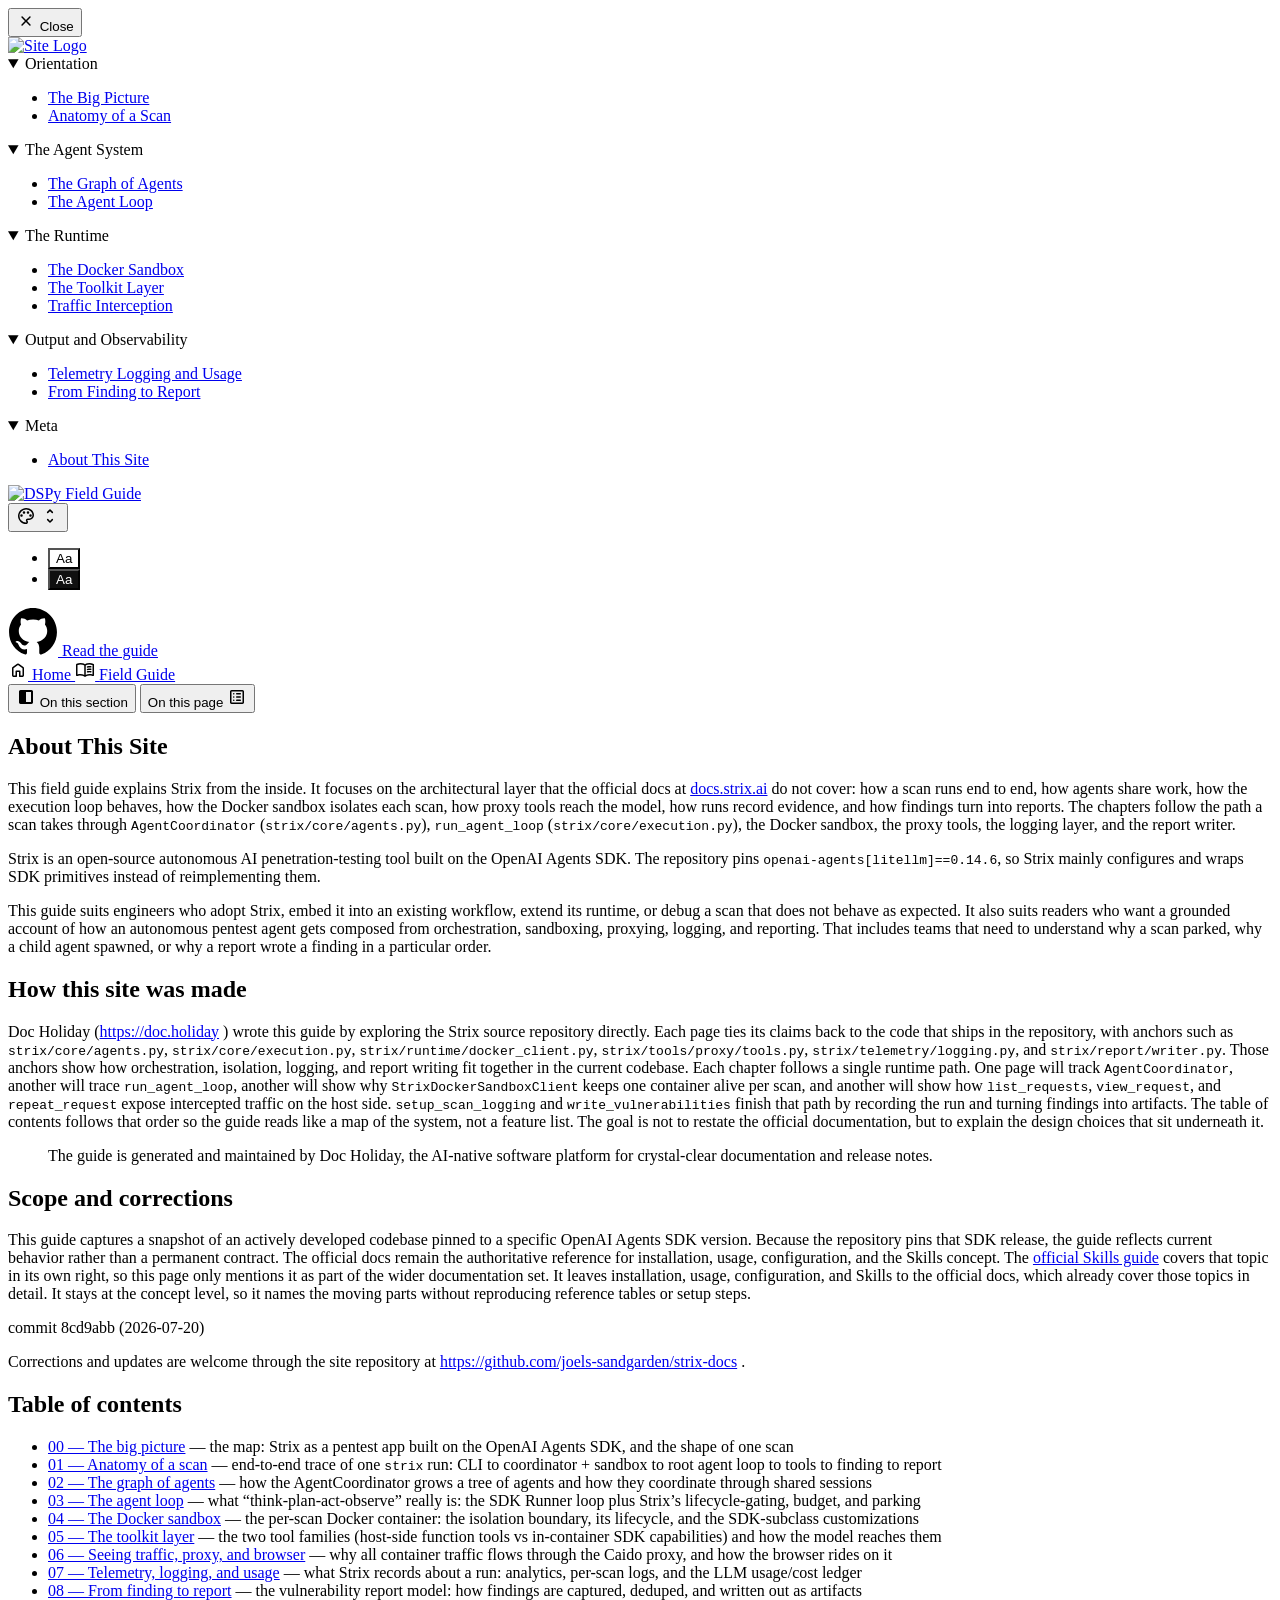
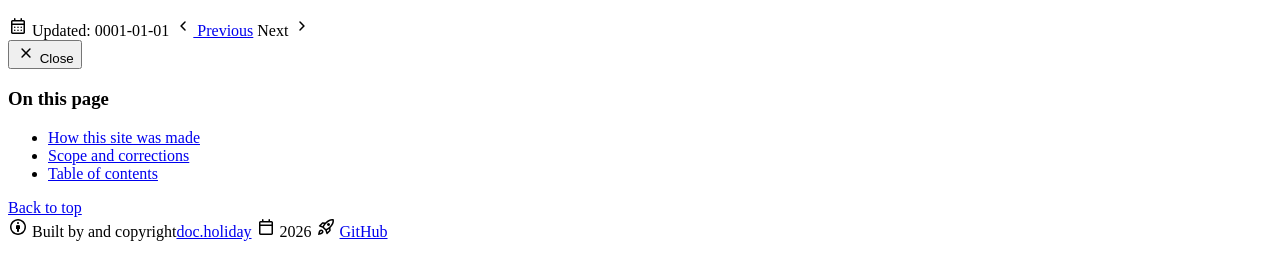
==== public/docs/about-this-site/index.html @ 61dafd1b "site build" ====
<!DOCTYPE html>
<html lang="en-US">

<head><script src="/livereload.js?mindelay=10&amp;v=2&amp;port=1320&amp;path=livereload" data-no-instant defer></script>
  <meta charset="utf-8">
  <meta name="viewport" content="width=device-width, initial-scale=1">
  <meta name="description" content="What this field guide is, who it is for, and how Doc Holiday generated it.">
  <meta name="author" content="doc.holiday">
  <meta name="theme-color" content="#ffffff" media="(prefers-color-scheme: light)">
  <meta name="theme-color" content="#14161a" media="(prefers-color-scheme: dark)">
  

  <title>About This Site · Strix Field Guide</title>
  <link rel="canonical" href="http://localhost:1320/docs/about-this-site/">

  

	
		
	

	
  <link rel="stylesheet" href="/assets/css/docs.min.fdd314ccaeb0b489e4e49d02d1e8d7c699c9d5d17c0ba2adf00942368028d6e6.css" integrity="">

	

  <link rel="manifest" href="/manifest.json">
<link rel="icon" href="/favicon.ico" sizes="any">
<link rel="icon" href="/favicon_hu_d47a72944c6fc778.png" sizes="32x32" type="image/png">
<link rel="icon" href="/favicon_hu_fb7b4bd0b3211526.png" sizes="16x16" type="image/png">
<link rel="apple-touch-icon" href="/apple-touch-icon.png" sizes="180x180"><link rel="preconnect" href="https://fonts.googleapis.com">
<link rel="preconnect" href="https://fonts.gstatic.com" crossorigin>
<link rel="stylesheet" href="https://fonts.googleapis.com/css2?family=Space+Grotesk:wght@500;600;700&family=Instrument+Sans:wght@400;500;600;700&family=JetBrains+Mono:wght@400;500;700&display=swap">

  
  
</head>

<body>
	
		<aside id="left-sidebar">
	<div>
		<button class="btn">

	<svg xmlns="http://www.w3.org/2000/svg" height="20px" viewBox="0 -960 960 960" width="20px"><path d="M480-429 316-265q-11 11-25 10.5T266-266q-11-11-11-25.5t11-25.5l163-163-164-164q-11-11-10.5-25.5T266-695q11-11 25.5-11t25.5 11l163 164 164-164q11-11 25.5-11t25.5 11q11 11 11 25.5T695-644L531-480l164 164q11 11 11 25t-11 25q-11 11-25.5 11T644-266L480-429Z"/></svg>

 Close</button>
	</div>

	<a href="/" class="site-logo">
		<img height="40px" src="/logo.svg" alt="Site Logo">
	</a>

	
	<nav aria-label="Field Guide Pages">
		<details open>
			<summary>Orientation</summary>
			<ul>
				<li>
					<a href="/docs/the-big-picture/" >
						The Big Picture
					</a>
				</li>
				<li>
					<a href="/docs/anatomy-of-a-scan/" >
						Anatomy of a Scan
					</a>
				</li>
				</ul>
		</details>
		<details open>
			<summary>The Agent System</summary>
			<ul>
				<li>
					<a href="/docs/the-graph-of-agents/" >
						The Graph of Agents
					</a>
				</li>
				<li>
					<a href="/docs/the-agent-loop/" >
						The Agent Loop
					</a>
				</li>
				</ul>
		</details>
		<details open>
			<summary>The Runtime</summary>
			<ul>
				<li>
					<a href="/docs/the-docker-sandbox/" >
						The Docker Sandbox
					</a>
				</li>
				<li>
					<a href="/docs/the-toolkit-layer/" >
						The Toolkit Layer
					</a>
				</li>
				<li>
					<a href="/docs/traffic-interception/" >
						Traffic Interception
					</a>
				</li>
				</ul>
		</details>
		<details open>
			<summary>Output and Observability</summary>
			<ul>
				<li>
					<a href="/docs/telemetry-logging-and-usage/" >
						Telemetry Logging and Usage
					</a>
				</li>
				<li>
					<a href="/docs/from-finding-to-report/" >
						From Finding to Report
					</a>
				</li>
				</ul>
		</details>
		<details open>
			<summary>Meta</summary>
			<ul>
				<li>
					<a href="/docs/about-this-site/"  class="active" aria-current="page" >
						About This Site
					</a>
				</li>
				</ul>
		</details>
		
	</nav>
</aside>

	

  <div id="content-wrapper">
		<header id="site-header">
	<div id="site-header-logo">
		<a href="/">
			<img height="26px" src="/logo.svg" alt="DSPy Field Guide">
		</a>
	</div>

	<div id="site-header-actions">
		<div id="search-box">
			<pagefind-modal-trigger compact="true"></pagefind-modal-trigger>
			<pagefind-modal></pagefind-modal>
		</div>

		<div id="theme-dropdown" class="dropdown">
	<button class="dropdown-btn" aria-haspopup="menu" aria-label="Select the theme">
		<span>
			

	<svg class="icon" xmlns="http://www.w3.org/2000/svg" height="20px" viewBox="0 -960 960 960" width="20px"><path d="M480-96q-79 0-149-30t-122.5-82.5Q156-261 126-331T96-480q0-80 30.5-149.5t84-122Q264-804 335.5-834T488-864q78 0 146.5 27T754-763q51 47 80.5 110T864-518q0 96-67 163t-163 67h-68q-8 0-14 5t-6 13q0 15 15 25t15 53q0 37-27 66.5T480-96Zm0-384Zm-173.5 18.5Q324-479 324-504t-17.5-42.5Q289-564 264-564t-42.5 17.5Q204-529 204-504t17.5 42.5Q239-444 264-444t42.5-17.5Zm120-144Q444-623 444-648t-17.5-42.5Q409-708 384-708t-42.5 17.5Q324-673 324-648t17.5 42.5Q359-588 384-588t42.5-17.5Zm192 0Q636-623 636-648t-17.5-42.5Q601-708 576-708t-42.5 17.5Q516-673 516-648t17.5 42.5Q551-588 576-588t42.5-17.5Zm120 144Q756-479 756-504t-17.5-42.5Q721-564 696-564t-42.5 17.5Q636-529 636-504t17.5 42.5Q671-444 696-444t42.5-17.5ZM480-168q11 0 17.5-8.5T504-192q0-16-15-28t-15-50q0-38 26.5-64t64.5-26h69q66 0 112-46t46-112q0-115-88.5-194.5T488-792q-134 0-227 91t-93 221q0 130 91 221t221 91Z"/></svg>


		</span>
		<span>
			

	<svg class="icon" xmlns="http://www.w3.org/2000/svg" height="20px" viewBox="0 -960 960 960" width="20px"><path d="m480-246 85.91-85.91Q577-343 591.5-343t25.5 11q11 11 11 25.5t-10.93 25.43L505-169q-5.4 5-11.7 7.5-6.3 2.5-13.5 2.5t-13.5-2.5Q460-164 455-169L342.93-281.07Q332-292 332.5-306.5T344-332q11-11 25.5-11t25.47 11.09L480-246Zm0-468-85.91 85.91Q383-617 368.5-617T343-628q-11-11-11-25.5t10.93-25.43L455-791q5.4-5 11.7-7.5 6.3-2.5 13.5-2.5t13.5 2.5Q500-796 505-791l112.07 112.07Q628-668 628-654t-11 25q-11 11-25.5 11t-25.59-10.97L480-714Z"/></svg>


		</span>
	</button>
	<ul role="menu" class="dropdown-menu">
		
		<li role="menuitem">
			<button title="Light" class="color-scheme" data-value="light" style="background:#ffffff;color:#000000;">
				<span style="color:#000000">Aa</span>
			</button>
		</li>
		
		<li role="menuitem">
			<button title="dark" class="color-scheme" data-value="dark" style="background:#101010;color:#ffffff;">
				<span style="color:#ffffff">Aa</span>
			</button>
		</li>
		
	</ul>
</div>

		<a id="repo-main" aria-label="Repository URL" href="https://github.com/usestrix/strix" target="_blank">
			

	<svg viewBox="0 0 24 24" width="50" height="50"><path d="M10.226 17.284c-2.965-.36-5.054-2.493-5.054-5.256 0-1.123.404-2.336 1.078-3.144-.292-.741-.247-2.314.09-2.965.898-.112 2.111.36 2.83 1.01.853-.269 1.752-.404 2.853-.404 1.1 0 1.999.135 2.807.382.696-.629 1.932-1.1 2.83-.988.315.606.36 2.179.067 2.942.72.854 1.101 2 1.101 3.167 0 2.763-2.089 4.852-5.098 5.234.763.494 1.28 1.572 1.28 2.807v2.336c0 .674.561 1.056 1.235.786 4.066-1.55 7.255-5.615 7.255-10.646C23.5 6.188 18.334 1 11.978 1 5.62 1 .5 6.188.5 12.545c0 4.986 3.167 9.12 7.435 10.669.606.225 1.19-.18 1.19-.786V20.63a2.9 2.9 0 0 1-1.078.224c-1.483 0-2.359-.808-2.987-2.313-.247-.607-.517-.966-1.034-1.033-.27-.023-.359-.135-.359-.27 0-.27.45-.471.898-.471.652 0 1.213.404 1.797 1.235.45.651.921.943 1.483.943.561 0 .92-.202 1.437-.719.382-.381.674-.718.944-.943"></path></svg>


		</a>

		
		<a id="header-cta" class="btn btn-primary" href="/docs/the-big-picture/">Read the guide</a>
	</div>

	
	<nav id="site-header-menu" aria-label="Main">
		
			
			<a href="/" >
				<span>

	<svg xmlns="http://www.w3.org/2000/svg" height="20px" viewBox="0 -960 960 960" width="20px"><path d="M264-216h96v-204q0-15.3 10.35-25.65Q380.7-456 396-456h168q15.3 0 25.65 10.35Q600-435.3 600-420v204h96v-348L480-726 264-564v348Zm-72-12v-336q0-16.85 7.5-31.92Q207-611 221-622l216-162q20-14 43-14t43 14l216 162q14 11 21.5 26.08Q768-580.85 768-564v336q0 34.65-24.67 59.32Q718.65-144 684-144H564q-15.3 0-25.65-10.35Q528-164.7 528-180v-204h-96v204q0 15.3-10.35 25.65Q411.3-144 396-144H276q-34.65 0-59.32-24.68Q192-193.35 192-228Zm288-243Z"/></svg>

</span>
				Home
			</a>
			
		
			
			<a href="/docs/the-big-picture/" class="active">
				<span>

	<svg xmlns="http://www.w3.org/2000/svg" height="20px" viewBox="0 -960 960 960" width="20px"><path d="M256-288q49.42 0 96.21 11Q399-266 444-246v-454q-43-23-89.53-33.5-46.52-10.5-94.06-10.5-36.41 0-72.41 6t-68 21.98V-264q32-14 66.5-19t69.5-5Zm260 42q45-20 91.79-31 46.79-11 96.21-11 35 0 69.5 5t66.5 19v-452q-35-13-72.49-20.5Q730.02-744 692-744q-46 0-90 11.5T516-700v454Zm-59.5 89q-10.5-6-21.72-12-39.78-23-83.76-35-43.99-12-90.02-12-32 0-64.5 4T134-195q-31 14-58.5 3.5T48-229v-503q0-14 8-25.5T76-776q42-24 88.38-32 46.38-8 94.62-8 58 0 110.5 12T480-762q58-30 110.5-42T701-816q44.47 0 87.24 7.5Q831-801 870-783q17 8 30 20.5t13 30.5v503q0 24-23.5 35t-50.5 1q-35-13-71.5-18t-73.5-5q-44.66 0-87.33 11.5T526-169q-11 7-22 12.5t-24 5.5q-13 0-23.5-6ZM282-491Zm282-132q0-14 8.5-25t22.5-14q25-5 49.25-8 24.26-3 51.02-3 16.73 0 34.55 1.67 17.82 1.66 35.18 4.33 12 2 19.5 11.54T792-634q0 17-12 28t-29 8.71q-14-1.71-27.8-3.21t-28.05-1.5q-23.15 0-44.65 2.5t-43.38 8.37Q590-586 577-596t-13-27Zm2 235q0-14 8.5-25t22.5-14q25-5 49.25-8 24.26-3 51.02-3 16.73 0 34.55 1.67 17.82 1.66 35.18 4.33 12 2 19.5 11.54T794-399q0 17-12 28t-29 8.71q-14-1.71-27.8-3.21t-28.05-1.5q-23.15 0-44.65 2.5t-43.38 8.37Q592-351 579-361t-13-27Zm0-117q0-14 8.5-25t22.5-14q25-5 49.25-8 24.26-3 51.02-3 16.73 0 34.55 1.67 17.82 1.66 35.18 4.33 12 2 19.5 11.54T794-516q0 17-12 28t-29 8.71q-14-1.71-27.8-3.21t-28.05-1.5q-23.15 0-44.65 2.5t-43.38 8.37Q592-468 579-478t-13-27Z"/></svg>

</span>
				Field Guide
			</a>
			
		
	</nav>
	
</header>


    <main>
      <article>
				
<nav id="article-nav">
	<button class="btn">

	<svg xmlns="http://www.w3.org/2000/svg" height="20px" viewBox="0 -960 960 960" width="20px"><path d="M216-144q-29.7 0-50.85-21.15Q144-186.3 144-216v-528q0-29.7 21.15-50.85Q186.3-816 216-816h528q29.7 0 50.85 21.15Q816-773.7 816-744v528q0 29.7-21.15 50.85Q773.7-144 744-144H216Zm264-96h240v-480H480v480Z"/></svg>

 On this section</button>
	<button class="btn">On this page 

	<svg xmlns="http://www.w3.org/2000/svg" height="20px" viewBox="0 -960 960 960" width="20px"><path d="M349.5-298.29q10.5-10.29 10.5-25.5t-10.29-25.71q-10.29-10.5-25.5-10.5t-25.71 10.29q-10.5 10.29-10.5 25.5t10.29 25.71q10.29 10.5 25.5 10.5t25.71-10.29Zm0-156q10.5-10.29 10.5-25.5t-10.29-25.71q-10.29-10.5-25.5-10.5t-25.71 10.29q-10.5 10.29-10.5 25.5t10.29 25.71q10.29 10.5 25.5 10.5t25.71-10.29Zm0-156q10.5-10.29 10.5-25.5t-10.29-25.71q-10.29-10.5-25.5-10.5t-25.71 10.29q-10.5 10.29-10.5 25.5t10.29 25.71q10.29 10.5 25.5 10.5t25.71-10.29ZM468-288h168q15.3 0 25.65-10.29Q672-308.58 672-323.79t-10.35-25.71Q651.3-360 636-360H468q-15.3 0-25.65 10.29Q432-339.42 432-324.21t10.35 25.71Q452.7-288 468-288Zm0-156h168q15.3 0 25.65-10.29Q672-464.58 672-479.79t-10.35-25.71Q651.3-516 636-516H468q-15.3 0-25.65 10.29Q432-495.42 432-480.21t10.35 25.71Q452.7-444 468-444Zm0-156h168q15.3 0 25.65-10.29Q672-620.58 672-635.79t-10.35-25.71Q651.3-672 636-672H468q-15.3 0-25.65 10.29Q432-651.42 432-636.21t10.35 25.71Q452.7-600 468-600ZM216-144q-29.7 0-50.85-21.15Q144-186.3 144-216v-528q0-29.7 21.15-50.85Q186.3-816 216-816h528q29.7 0 50.85 21.15Q816-773.7 816-744v528q0 29.7-21.15 50.85Q773.7-144 744-144H216Zm0-72h528v-528H216v528Zm0-528v528-528Z"/></svg>

</button>
</nav>

				


        <header id="article-header">
          <h1 style="view-transition-name: docsabout-this-site">About This Site</h1>
					
				</header>

				<div id="article-body">
					<p>This field guide explains Strix from the inside. It focuses on the architectural layer that the official docs at <a href="https://docs.strix.ai" target="_blank">docs.strix.ai</a>
 do not cover: how a scan runs end to end, how agents share work, how the execution loop behaves, how the Docker sandbox isolates each scan, how proxy tools reach the model, how runs record evidence, and how findings turn into reports. The chapters follow the path a scan takes through <code>AgentCoordinator</code> (<code>strix/core/agents.py</code>), <code>run_agent_loop</code> (<code>strix/core/execution.py</code>), the Docker sandbox, the proxy tools, the logging layer, and the report writer.</p>
<p>Strix is an open-source autonomous AI penetration-testing tool built on the OpenAI Agents SDK. The repository pins <code>openai-agents[litellm]==0.14.6</code>, so Strix mainly configures and wraps SDK primitives instead of reimplementing them.</p>
<p>This guide suits engineers who adopt Strix, embed it into an existing workflow, extend its runtime, or debug a scan that does not behave as expected. It also suits readers who want a grounded account of how an autonomous pentest agent gets composed from orchestration, sandboxing, proxying, logging, and reporting. That includes teams that need to understand why a scan parked, why a child agent spawned, or why a report wrote a finding in a particular order.</p>
<h2 id="how-this-site-was-made">How this site was made</h2>
<p>Doc Holiday (<a href="https://doc.holiday" target="_blank">https://doc.holiday</a>
) wrote this guide by exploring the Strix source repository directly. Each page ties its claims back to the code that ships in the repository, with anchors such as <code>strix/core/agents.py</code>, <code>strix/core/execution.py</code>, <code>strix/runtime/docker_client.py</code>, <code>strix/tools/proxy/tools.py</code>, <code>strix/telemetry/logging.py</code>, and <code>strix/report/writer.py</code>. Those anchors show how orchestration, isolation, logging, and report writing fit together in the current codebase. Each chapter follows a single runtime path. One page will track <code>AgentCoordinator</code>, another will trace <code>run_agent_loop</code>, another will show why <code>StrixDockerSandboxClient</code> keeps one container alive per scan, and another will show how <code>list_requests</code>, <code>view_request</code>, and <code>repeat_request</code> expose intercepted traffic on the host side. <code>setup_scan_logging</code> and <code>write_vulnerabilities</code> finish that path by recording the run and turning findings into artifacts. The table of contents follows that order so the guide reads like a map of the system, not a feature list. The goal is not to restate the official documentation, but to explain the design choices that sit underneath it.</p>
<blockquote>
<p>The guide is generated and maintained by Doc Holiday, the AI-native software platform for crystal-clear documentation and release notes.</p>
</blockquote>
<h2 id="scope-and-corrections">Scope and corrections</h2>
<p>This guide captures a snapshot of an actively developed codebase pinned to a specific OpenAI Agents SDK version. Because the repository pins that SDK release, the guide reflects current behavior rather than a permanent contract. The official docs remain the authoritative reference for installation, usage, configuration, and the Skills concept. The <a href="https://docs.strix.ai/advanced/skills" target="_blank">official Skills guide</a>
 covers that topic in its own right, so this page only mentions it as part of the wider documentation set. It leaves installation, usage, configuration, and Skills to the official docs, which already cover those topics in detail. It stays at the concept level, so it names the moving parts without reproducing reference tables or setup steps.</p>
<p>commit 8cd9abb (2026-07-20)</p>
<p>Corrections and updates are welcome through the site repository at <a href="https://github.com/joels-sandgarden/strix-docs" target="_blank">https://github.com/joels-sandgarden/strix-docs</a>
.</p>
<h2 id="table-of-contents">Table of contents</h2>
<ul>
<li><a href="/docs/the-big-picture/">00 — The big picture</a>
 — the map: Strix as a pentest app built on the OpenAI Agents SDK, and the shape of one scan</li>
<li><a href="/docs/anatomy-of-a-scan/">01 — Anatomy of a scan</a>
 — end-to-end trace of one <code>strix</code> run: CLI to coordinator + sandbox to root agent loop to tools to finding to report</li>
<li><a href="/docs/the-graph-of-agents/">02 — The graph of agents</a>
 — how the AgentCoordinator grows a tree of agents and how they coordinate through shared sessions</li>
<li><a href="/docs/the-agent-loop/">03 — The agent loop</a>
 — what &ldquo;think-plan-act-observe&rdquo; really is: the SDK Runner loop plus Strix&rsquo;s lifecycle-gating, budget, and parking</li>
<li><a href="/docs/the-docker-sandbox/">04 — The Docker sandbox</a>
 — the per-scan Docker container: the isolation boundary, its lifecycle, and the SDK-subclass customizations</li>
<li><a href="/docs/the-toolkit-layer/">05 — The toolkit layer</a>
 — the two tool families (host-side function tools vs in-container SDK capabilities) and how the model reaches them</li>
<li><a href="/docs/traffic-interception/">06 — Seeing traffic, proxy, and browser</a>
 — why all container traffic flows through the Caido proxy, and how the browser rides on it</li>
<li><a href="/docs/telemetry-logging-and-usage/">07 — Telemetry, logging, and usage</a>
 — what Strix records about a run: analytics, per-scan logs, and the LLM usage/cost ledger</li>
<li><a href="/docs/from-finding-to-report/">08 — From finding to report</a>
 — the vulnerability report model: how findings are captured, deduped, and written out as artifacts</li>
</ul>

				</div>

				<footer id="article-footer">
	
		
		<time datetime="0001-01-01">
			<span>

	<svg xmlns="http://www.w3.org/2000/svg" height="20px" viewBox="0 -960 960 960" width="20px"><path d="M216-96q-29.7 0-50.85-21.5Q144-139 144-168v-528q0-29 21.15-50.5T216-768h72v-60q0-15.3 10.29-25.65Q308.58-864 323.79-864t25.71 10.35Q360-843.3 360-828v60h240v-60q0-15.3 10.29-25.65Q620.58-864 635.79-864t25.71 10.35Q672-843.3 672-828v60h72q29.7 0 50.85 21.5Q816-725 816-696v528q0 29-21.15 50.5T744-96H216Zm0-72h528v-360H216v360Zm0-432h528v-96H216v96Zm0 0v-96 96Zm264.21 216q-15.21 0-25.71-10.29t-10.5-25.5q0-15.21 10.29-25.71t25.5-10.5q15.21 0 25.71 10.29t10.5 25.5q0 15.21-10.29 25.71t-25.5 10.5ZM298.5-394.29q-10.5-10.29-10.5-25.5t10.29-25.71q10.29-10.5 25.5-10.5t25.71 10.29q10.5 10.29 10.5 25.5t-10.29 25.71q-10.29 10.5-25.5 10.5t-25.71-10.29ZM636.21-384q-15.21 0-25.71-10.29t-10.5-25.5q0-15.21 10.29-25.71t25.5-10.5q15.21 0 25.71 10.29t10.5 25.5q0 15.21-10.29 25.71t-25.5 10.5Zm-156 144q-15.21 0-25.71-10.29t-10.5-25.5q0-15.21 10.29-25.71t25.5-10.5q15.21 0 25.71 10.29t10.5 25.5q0 15.21-10.29 25.71t-25.5 10.5ZM298.5-250.29q-10.5-10.29-10.5-25.5t10.29-25.71q10.29-10.5 25.5-10.5t25.71 10.29q10.5 10.29 10.5 25.5t-10.29 25.71q-10.29 10.5-25.5 10.5t-25.71-10.29ZM636.21-240q-15.21 0-25.71-10.29t-10.5-25.5q0-15.21 10.29-25.71t25.5-10.5q15.21 0 25.71 10.29t10.5 25.5q0 15.21-10.29 25.71t-25.5 10.5Z"/></svg>

</span>Updated: 0001-01-01
		</time>
	

	

		
			
			
			
			
			<a href="/docs/from-finding-to-report/">

	<svg xmlns="http://www.w3.org/2000/svg" height="20px" viewBox="0 -960 960 960" width="20px"><path d="m438-480 164 164q11 11 11 25.5T602-265q-11 11-25.5 11T551-265L361-455q-5-5-7.5-11.5T351-480q0-7 2.5-13.5T361-505l190-190q11-11 25.5-11t25.5 11q11 11 11 25.5T602-644L438-480Z"/></svg>

 Previous</a>
		<a class="hidden">Next 

	<svg xmlns="http://www.w3.org/2000/svg" height="20px" viewBox="0 -960 960 960" width="20px"><path d="M522-480 358-644q-11-11-11-25.5t11-25.5q11-11 25.5-11t25.5 11l190 190q5 5 7.5 11.5T609-480q0 7-2.5 13.5T599-455L409-265q-11 11-25 10.5T359-266q-11-11-11-25.5t11-25.5l163-163Z"/></svg>

</a>
		</footer>

			</article>

			<aside id="right-sidebar">
	<div>
		<button class="btn">

	<svg xmlns="http://www.w3.org/2000/svg" height="20px" viewBox="0 -960 960 960" width="20px"><path d="M480-429 316-265q-11 11-25 10.5T266-266q-11-11-11-25.5t11-25.5l163-163-164-164q-11-11-10.5-25.5T266-695q11-11 25.5-11t25.5 11l163 164 164-164q11-11 25.5-11t25.5 11q11 11 11 25.5T695-644L531-480l164 164q11 11 11 25t-11 25q-11 11-25.5 11T644-266L480-429Z"/></svg>

 Close</button>
	</div>

	<header>
		<h3>On this page</h3>
	</header>

	<nav id="TableOfContents">
  <ul>
    <li><a href="#how-this-site-was-made">How this site was made</a></li>
    <li><a href="#scope-and-corrections">Scope and corrections</a></li>
    <li><a href="#table-of-contents">Table of contents</a></li>
  </ul>
</nav>

	<footer>
		<a id="back-to-top" href="#">Back to top</a>
	</footer>
</aside>
		</main>

		<footer id="site-footer">
	

	<svg xmlns="http://www.w3.org/2000/svg" height="20px" viewBox="0 -960 960 960" width="20px"><path d="M480-576q-47 0-71.5 15T384-528v126q0 8 5 13t13 5h30v96q0 20.16 13.89 34.08 13.88 13.92 34 13.92Q500-240 514-253.92T528-288v-96h30q8 0 13-5t5-13v-126q0-18-24.5-33T480-576ZM331.07-126.22q-70.22-30.22-122.65-82.5Q156-261 126-331.18q-30-70.19-30-149.5 0-79.32 30.21-148.85 30.21-69.52 82.49-121.79 52.27-52.26 122.28-82.47Q401-864 480.35-864q79.35 0 149.08 30.22 69.73 30.22 122.15 82.5T834-629.31q30 69.7 30 149 0 79.31-30.21 149.33-30.21 70.01-82.47 122.28-52.27 52.28-121.79 82.49Q560-96 480.64-96q-79.35 0-149.57-30.22ZM701-259.23q91-91.23 91-221Q792-610 700.77-701t-221-91Q350-792 259-700.77t-91 221Q168-350 259.23-259t221 91Q610-168 701-259.23ZM514-638q14-14 14-34t-14-34q-14-14-34-14t-34 14q-14 14-14 34t14 34q14 14 34 14t34-14Zm-34 158Z"/></svg>

 Built by and copyright<a class="btn btn-primary" href="https://doc.holiday" target="_blank">doc.holiday</a>
	

	<svg xmlns="http://www.w3.org/2000/svg" height="20px" viewBox="0 -960 960 960" width="20px"><path d="M216-96q-29.7 0-50.85-21.5Q144-139 144-168v-528q0-29 21.15-50.5T216-768h72v-60q0-15.3 10.29-25.65Q308.58-864 323.79-864t25.71 10.35Q360-843.3 360-828v60h240v-60q0-15.3 10.29-25.65Q620.58-864 635.79-864t25.71 10.35Q672-843.3 672-828v60h72q29.7 0 50.85 21.5Q816-725 816-696v528q0 29-21.15 50.5T744-96H216Zm0-72h528v-360H216v360Zm0-432h528v-96H216v96Zm0 0v-96 96Z"/></svg>

 2026
	

	<svg xmlns="http://www.w3.org/2000/svg" height="20px" viewBox="0 -960 960 960" width="20px"><path d="M319-521q14-28 30.5-54.5T384-628l-55-7-88 88 78 26Zm455-270q-79 2-148 41t-125 96q-38 38-68 81t-54 91l102 102q48-24 91-54t81-68q57-57 97.5-129T791-775q0-3-1.5-6t-3.5-5q-2-3-5-4t-7-1ZM528-600q0-30 21-51t51-21q30 0 51 21t21 51q0 30-21 51t-51 21q-30 0-51-21t-21-51Zm-7 281 26 78 88-88-7-55q-26 18-52.5 34.5T521-319Zm340-504q13 104-31.5 198T710-456l-8.5 8.5Q698-444 694-439l12 101q2 17-3.5 33T685-278L552-145q-14 13-31.5 9.5T498-156l-51-155-135-136-156-53q-17-5-20-22.5t10-30.5l132-133q12-12 27.5-17.5T338-707l101 13q5-5 9.5-9t9.5-9q75-74 168-119t196-31q8 1 14.5 5t11.5 9q5 5 8.5 11t4.5 14ZM178-331q31-32 75-30.5t76 33.5q31 31 32.5 74T332-181q-45 47-108.5 60.5T96-96q11-63 24-126.5T178-331Zm45 57q-17 17-23 40l-12 46q23-6 45-12t39-23q13-11 14.5-27.5T277-278q-11-11-27-9.5T223-274Z"/></svg>

 <a class="btn btn-primary" href="https://github.com/usestrix/strix" target="_blank">GitHub</a>
</footer>
	</div>

	<div id="off-canvas-model"></div>

	
	<script src="/assets/js/docs.min.e183be143fc7b87545ffa964089b780f9e8418abeaf311a1092975a438a6b1bb.js" integrity=""></script>

	
</body>
</html>
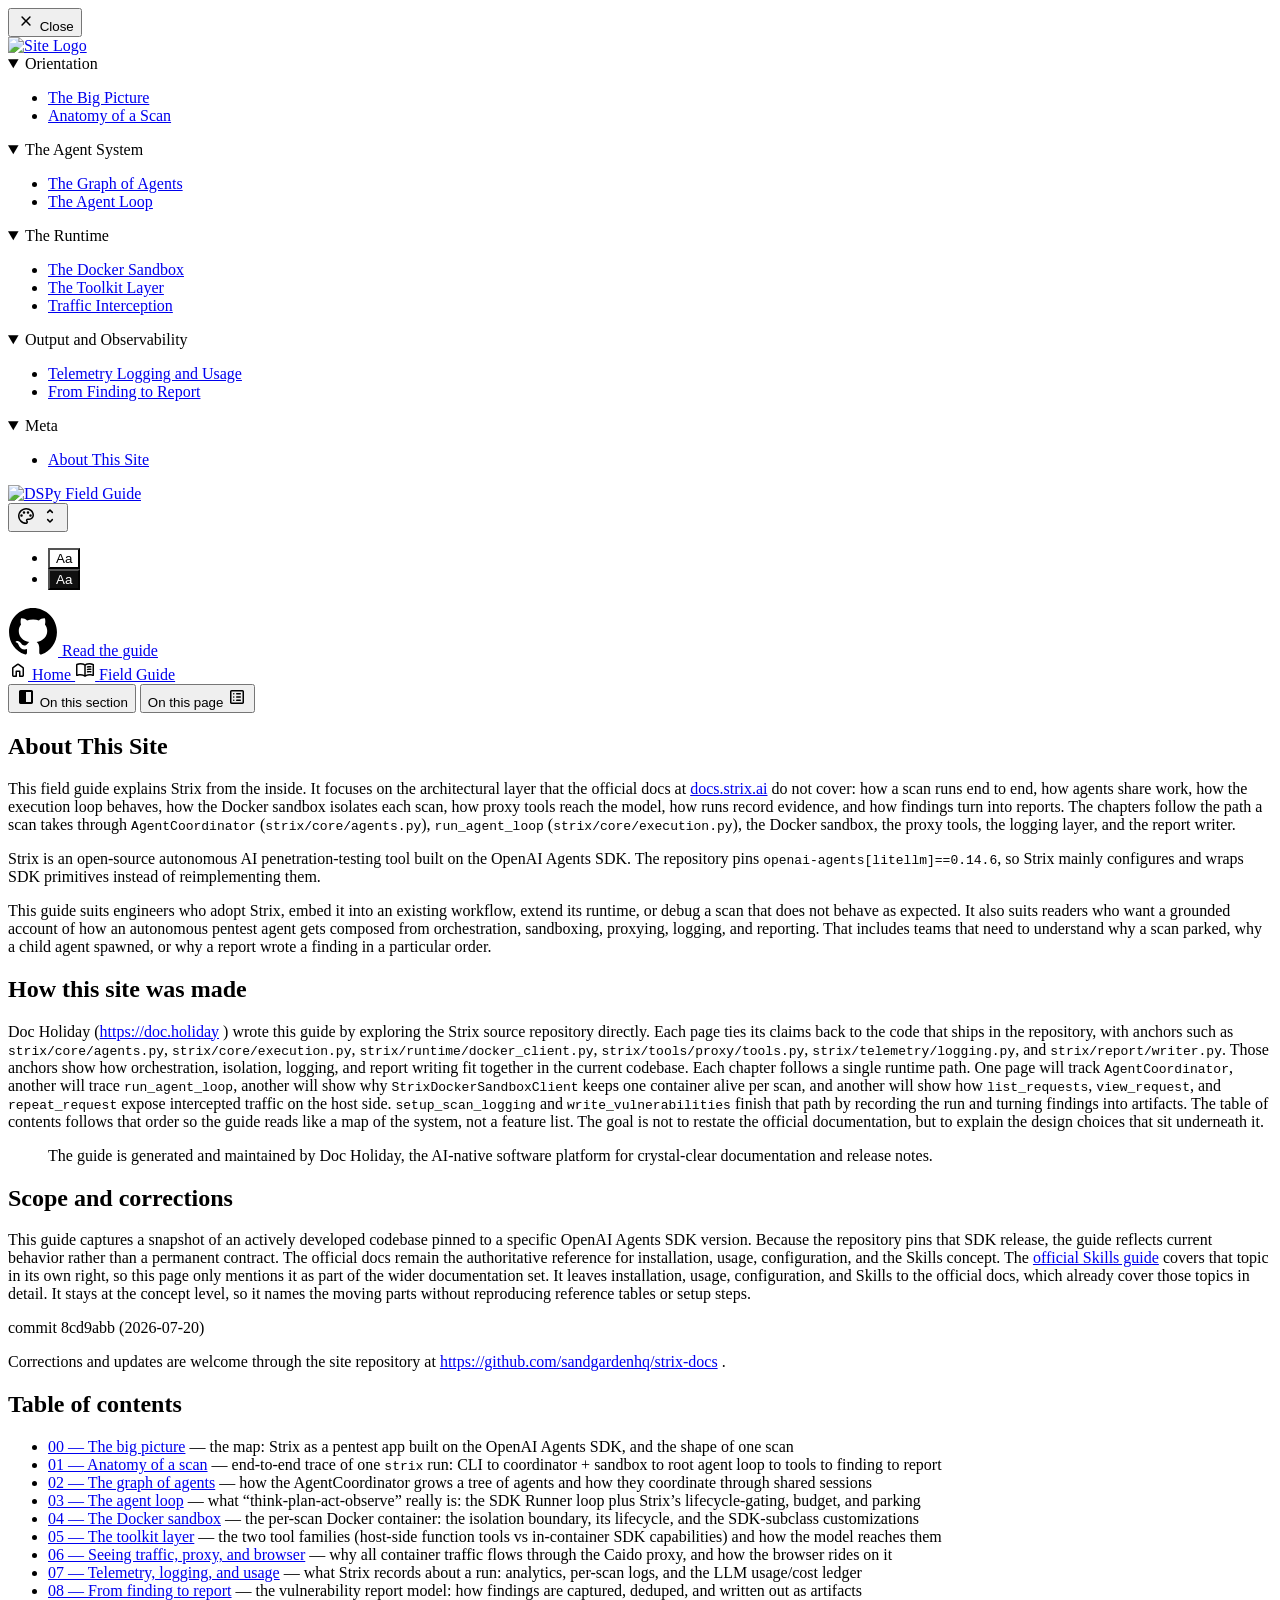
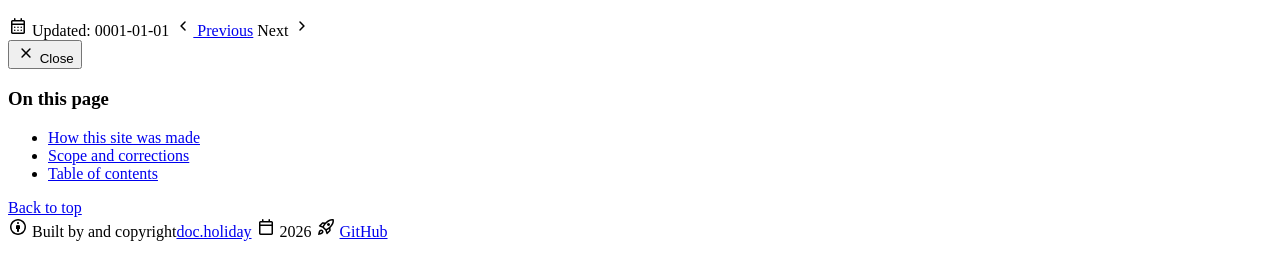
==== commit aa641cc1: "site update" ====
--- a/public/docs/about-this-site/index.html
+++ b/public/docs/about-this-site/index.html
@@ -263,7 +263,7 @@
 <p>This guide captures a snapshot of an actively developed codebase pinned to a specific OpenAI Agents SDK version. Because the repository pins that SDK release, the guide reflects current behavior rather than a permanent contract. The official docs remain the authoritative reference for installation, usage, configuration, and the Skills concept. The <a href="https://docs.strix.ai/advanced/skills" target="_blank">official Skills guide</a>
  covers that topic in its own right, so this page only mentions it as part of the wider documentation set. It leaves installation, usage, configuration, and Skills to the official docs, which already cover those topics in detail. It stays at the concept level, so it names the moving parts without reproducing reference tables or setup steps.</p>
 <p>commit 8cd9abb (2026-07-20)</p>
-<p>Corrections and updates are welcome through the site repository at <a href="https://github.com/joels-sandgarden/strix-docs" target="_blank">https://github.com/joels-sandgarden/strix-docs</a>
+<p>Corrections and updates are welcome through the site repository at <a href="https://github.com/sandgardenhq/strix-docs" target="_blank">https://github.com/sandgardenhq/strix-docs</a>
 .</p>
 <h2 id="table-of-contents">Table of contents</h2>
 <ul>
